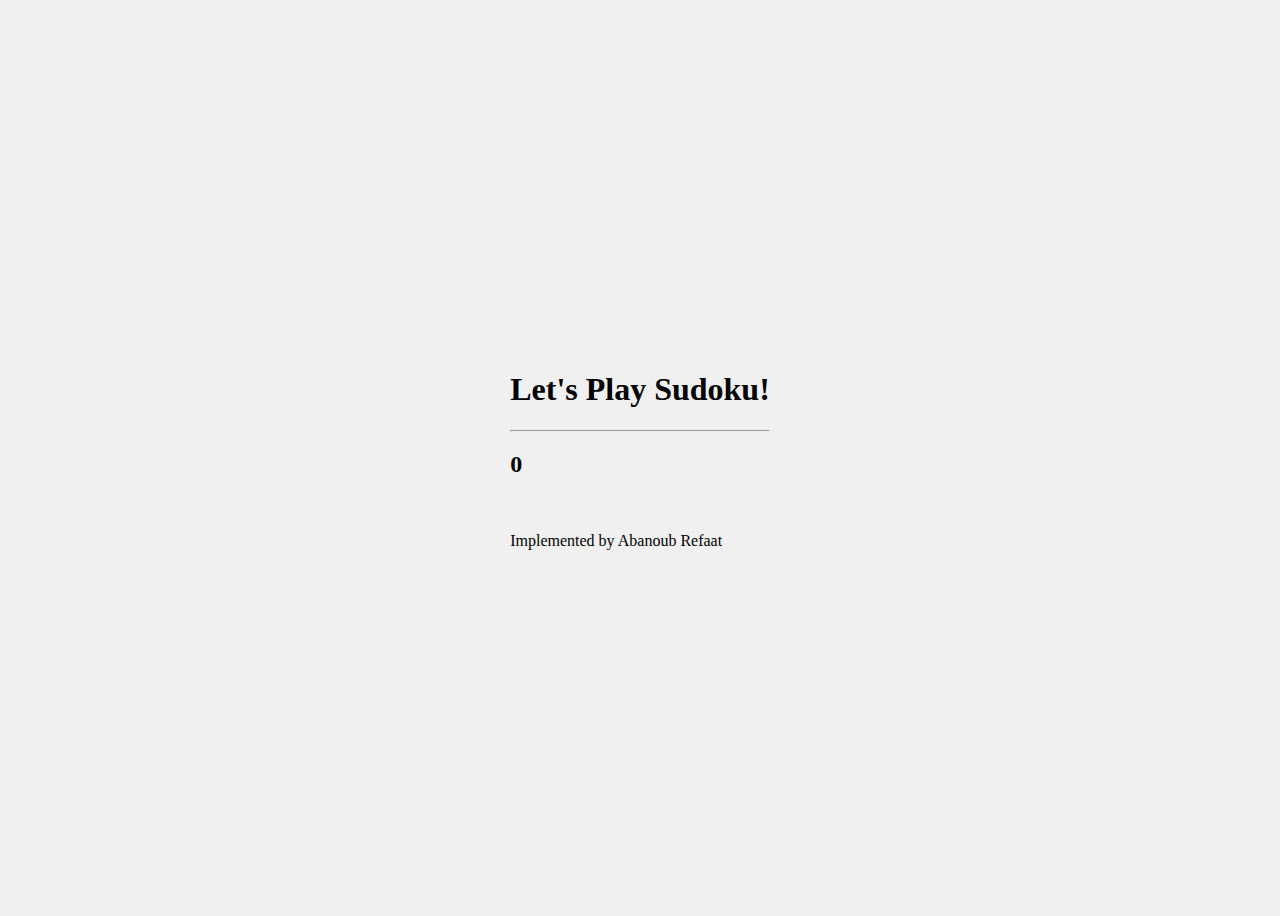
==== Sudoku.html @ d16af6af "Adding the basic foundation of the game." ====
<!DOCTYPE html>
<html lang="en">
<head>
    <meta charset="UTF-8">
    <meta name="viewport" content="width=device-width initial-scale=1.0 user-scalable=no">
    <title>Sudoku</title>
    <link rel="stylesheet" href="Sudoku.css">
</head>
<body>
    <main class="content">
        <h1>Let's Play Sudoku!</h1>
        <hr>
        <h2 id="errors">0</h2>
        <div id="board"></div>
        <br>
        <div id="digits"></div>
        <p>Implemented by Abanoub Refaat</p>
    </main>
    <script src="Sudoku.js"></script>
</body>
</html>
---- Sudoku.css ----
body{
    height: 100vb;
    background-color: #f0f0f0;
    display: flex;
    flex-direction: column;
    justify-content: center;
    align-items: center;
}
.game {
    width: 600px;
    height: 600px;
    border: 1px solid black;
    display: grid;
    grid-template-columns: repeat(3, 1fr);
    grid-template-rows: repeat(3, 1fr);
}
.game_section{
    display: grid;
    grid-template-columns: repeat(3, 1fr);
    grid-template-rows: repeat(3, 1fr);
    background-color: #ffff;
    border: 1px solid rgba(0, 0, 0, 0.808)
}
.game_inner_section{
    background-color: #ffff;
    border: 1px solid rgba(0, 0, 0, 0.829)
}
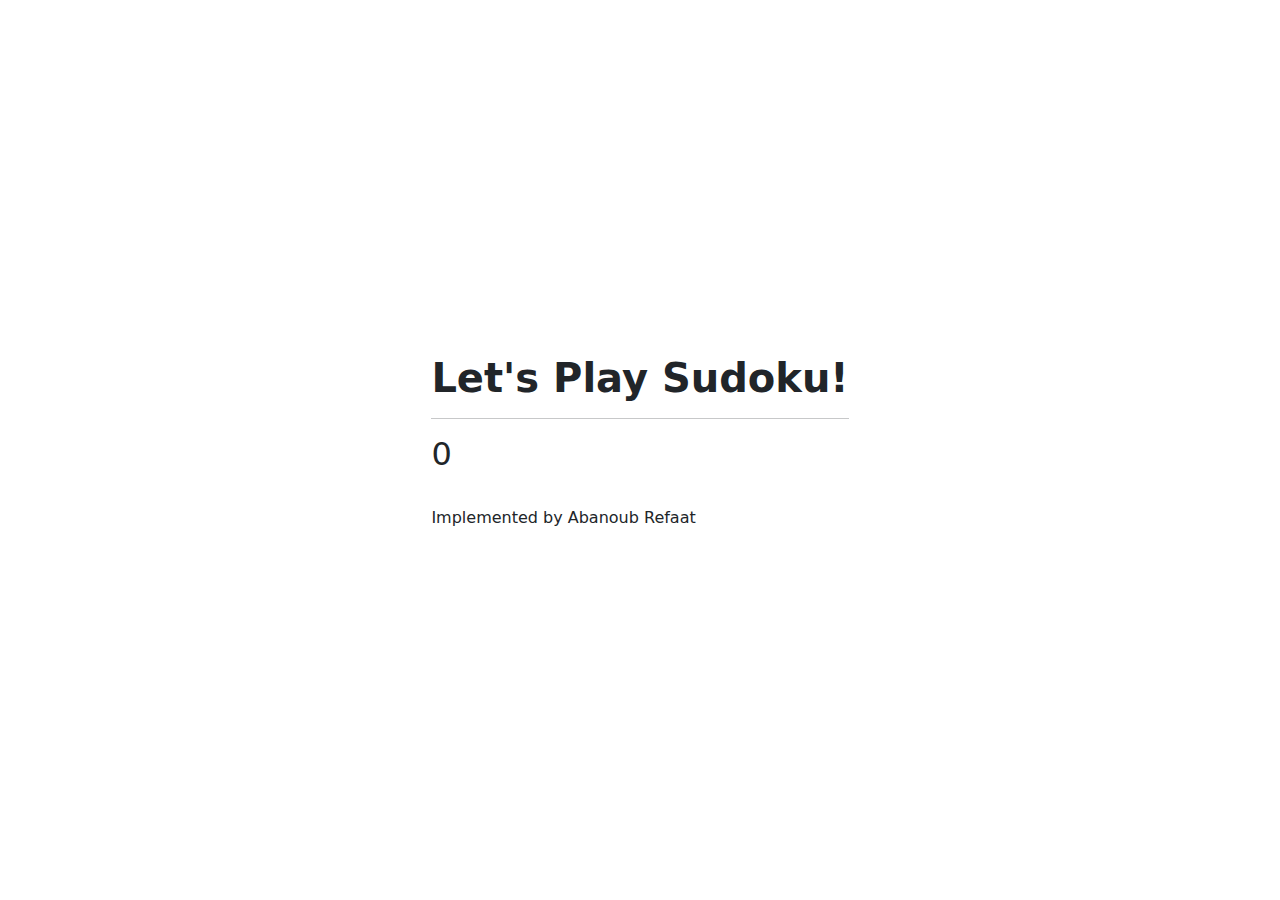
==== commit e7216a20: "Adding Bootstrap links to the docs" ====
--- a/Sudoku.html
+++ b/Sudoku.html
@@ -1,14 +1,18 @@
 <!DOCTYPE html>
 <html lang="en">
+
 <head>
     <meta charset="UTF-8">
     <meta name="viewport" content="width=device-width initial-scale=1.0 user-scalable=no">
     <title>Sudoku</title>
     <link rel="stylesheet" href="Sudoku.css">
+    <link href="https://cdn.jsdelivr.net/npm/bootstrap@5.3.3/dist/css/bootstrap.min.css" rel="stylesheet"
+        integrity="sha384-QWTKZyjpPEjISv5WaRU9OFeRpok6YctnYmDr5pNlyT2bRjXh0JMhjY6hW+ALEwIH" crossorigin="anonymous">
 </head>
+
 <body>
-    <main class="content">
-        <h1>Let's Play Sudoku!</h1>
+    <main class="content text-.center">
+        <h1 class="fw-bold">Let's Play Sudoku!</h1>
         <hr>
         <h2 id="errors">0</h2>
         <div id="board"></div>
@@ -17,5 +21,10 @@
         <p>Implemented by Abanoub Refaat</p>
     </main>
     <script src="Sudoku.js"></script>
+    <script src="https://cdn.jsdelivr.net/npm/bootstrap@5.3.3/dist/js/bootstrap.bundle.min.js"
+        integrity="sha384-YvpcrYf0tY3lHB60NNkmXc5s9fDVZLESaAA55NDzOxhy9GkcIdslK1eN7N6jIeHz"
+        crossorigin="anonymous"></script>
+
 </body>
+
 </html>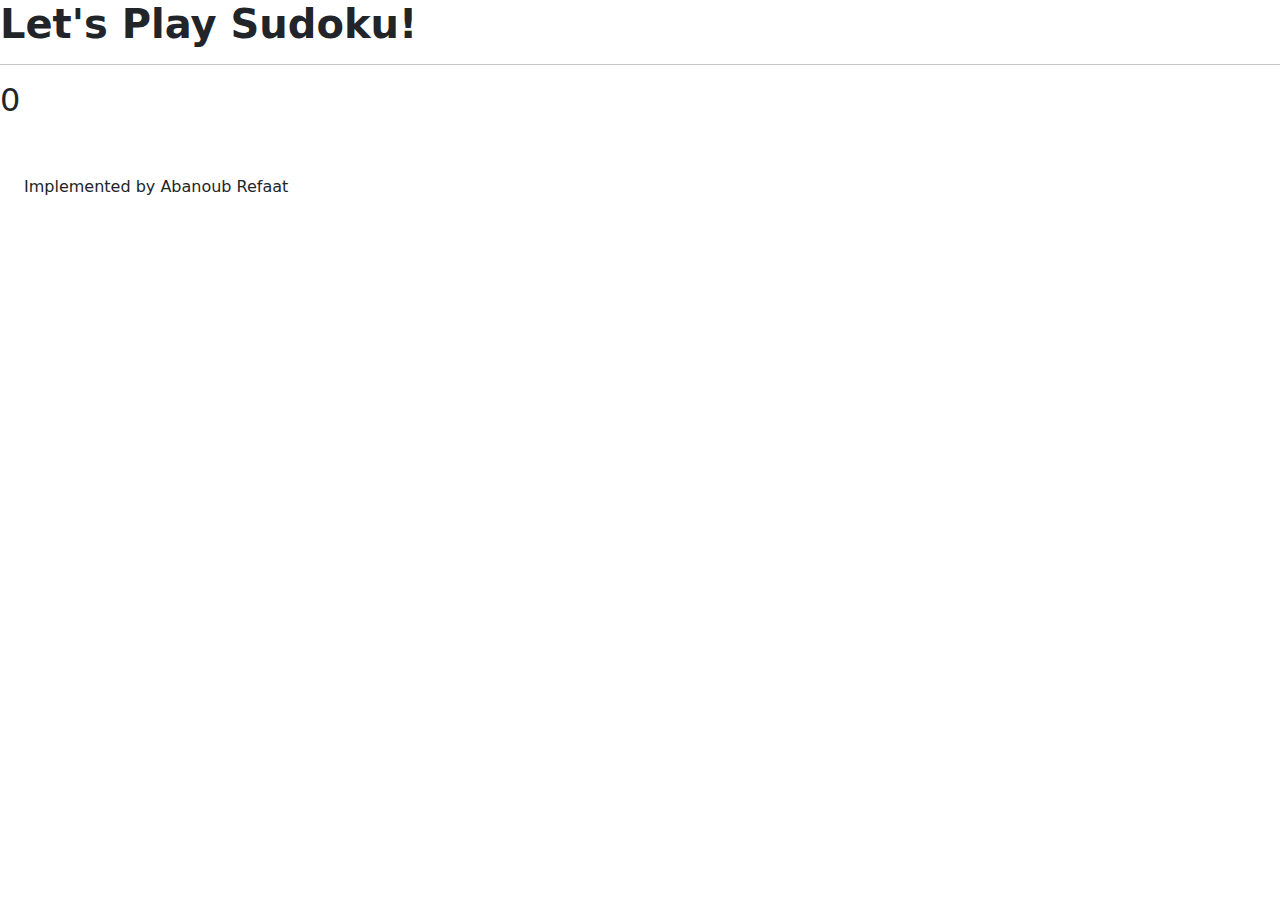
==== commit 6f1c285c: "Fixing the centering of the content" ====
--- a/Sudoku.html
+++ b/Sudoku.html
@@ -8,19 +8,19 @@
     <link rel="stylesheet" href="Sudoku.css">
     <link href="https://cdn.jsdelivr.net/npm/bootstrap@5.3.3/dist/css/bootstrap.min.css" rel="stylesheet"
         integrity="sha384-QWTKZyjpPEjISv5WaRU9OFeRpok6YctnYmDr5pNlyT2bRjXh0JMhjY6hW+ALEwIH" crossorigin="anonymous">
+    <script src="Sudoku.js"></script>
 </head>
 
 <body>
-    <main class="content text-.center">
+    <main class="content">
         <h1 class="fw-bold">Let's Play Sudoku!</h1>
         <hr>
         <h2 id="errors">0</h2>
         <div id="board"></div>
         <br>
         <div id="digits"></div>
-        <p>Implemented by Abanoub Refaat</p>
+        <p class="m-4">Implemented by Abanoub Refaat</p>
     </main>
-    <script src="Sudoku.js"></script>
     <script src="https://cdn.jsdelivr.net/npm/bootstrap@5.3.3/dist/js/bootstrap.bundle.min.js"
         integrity="sha384-YvpcrYf0tY3lHB60NNkmXc5s9fDVZLESaAA55NDzOxhy9GkcIdslK1eN7N6jIeHz"
         crossorigin="anonymous"></script>
--- a/Sudoku.css
+++ b/Sudoku.css
@@ -1,27 +1,4 @@
 body{
-    height: 100vb;
+    text-align: center;
     background-color: #f0f0f0;
-    display: flex;
-    flex-direction: column;
-    justify-content: center;
-    align-items: center;
-}
-.game {
-    width: 600px;
-    height: 600px;
-    border: 1px solid black;
-    display: grid;
-    grid-template-columns: repeat(3, 1fr);
-    grid-template-rows: repeat(3, 1fr);
-}
-.game_section{
-    display: grid;
-    grid-template-columns: repeat(3, 1fr);
-    grid-template-rows: repeat(3, 1fr);
-    background-color: #ffff;
-    border: 1px solid rgba(0, 0, 0, 0.808)
-}
-.game_inner_section{
-    background-color: #ffff;
-    border: 1px solid rgba(0, 0, 0, 0.829)
 }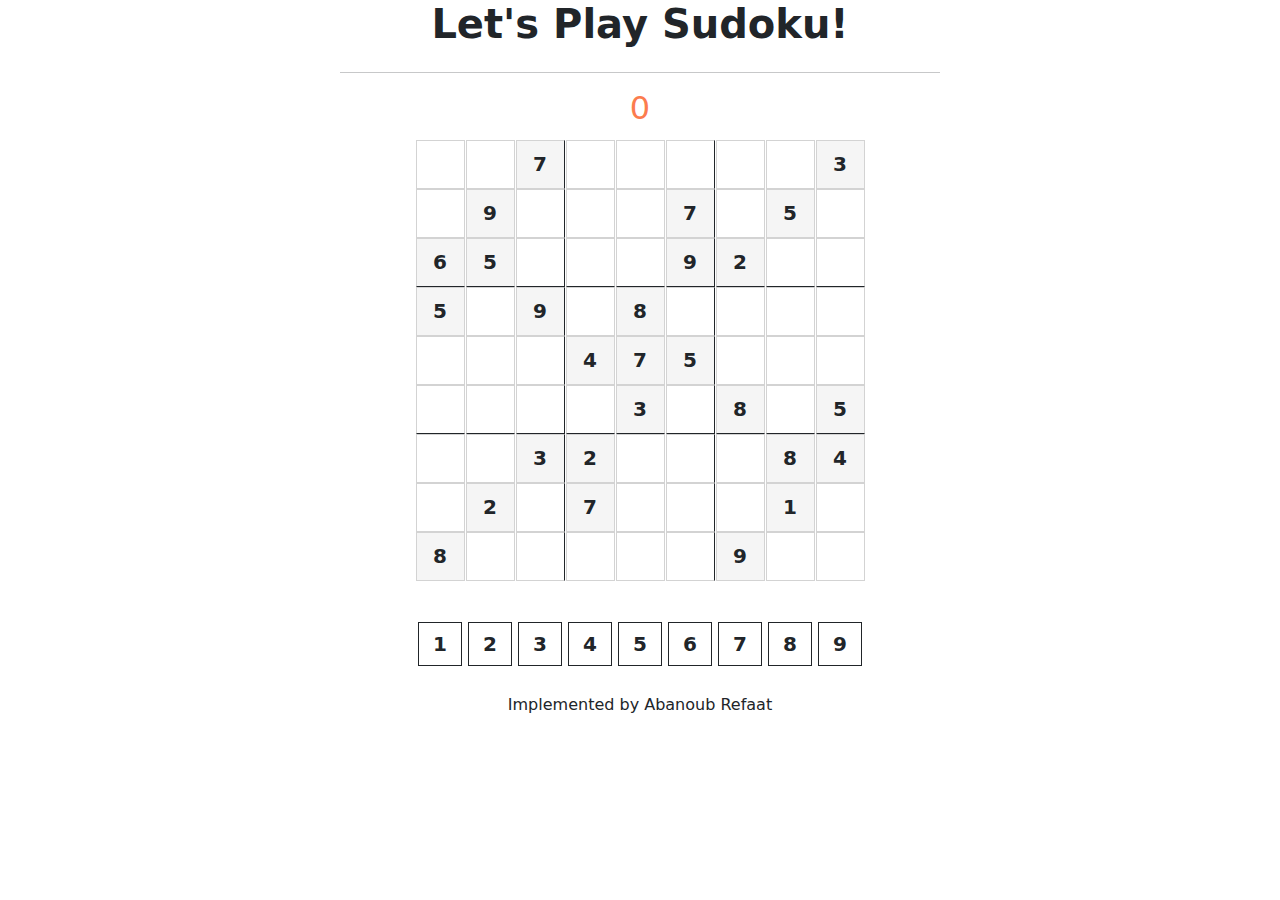
==== commit 6a2ace40: "adding a reset game function and some styiling to fix the position in the mobile devices" ====
--- a/Sudoku.html
+++ b/Sudoku.html
@@ -19,7 +19,7 @@
         <div id="board"></div>
         <br>
         <div id="digits"></div>
-        <p class="m-4">Implemented by Abanoub Refaat</p>
+        <p class="m-4">Implemented by Abanoub Refaat</p>         
     </main>
     <script src="https://cdn.jsdelivr.net/npm/bootstrap@5.3.3/dist/js/bootstrap.bundle.min.js"
         integrity="sha384-YvpcrYf0tY3lHB60NNkmXc5s9fDVZLESaAA55NDzOxhy9GkcIdslK1eN7N6jIeHz"
--- a/Sudoku.css
+++ b/Sudoku.css
@@ -1,4 +1,94 @@
 body{
-    text-align: center;
     background-color: #f0f0f0;
-}+}
+.content{
+    display: flex;
+    flex-direction: column;
+    justify-content: center;
+    align-items: center;
+}
+hr {
+    width: 600px;
+}
+#errors{
+    color: rgb(252, 124, 78);
+}
+#board {
+    display: flex;
+    justify-content: center;
+    align-items: center;
+    flex-direction: column;
+    flex-wrap: wrap;
+    width: 450px;
+    height: 450px;
+    margin-bottom: 10px;
+}
+.tile {
+    width: 49px;
+    height: 49px;
+    border: 1px solid lightgray;
+    font-size: 20px;
+    font-weight: bold;
+    display: flex;
+    justify-content: center;
+    align-items: center;
+}
+#digits{
+    display: flex;
+    flex-wrap: wrap;
+    width: 450px;
+    height: 50px;
+}
+.number{
+    width: 44px;
+    height: 44px;
+    border: 1px solid #212529;
+    margin: 3px;
+    font-size: 20px;
+    font-weight: bold;
+    display: flex;
+    justify-content: center;
+    align-items: center;
+    cursor: pointer;
+
+}
+.number-selected {
+    background-color: rgb(173, 173, 173);
+}
+.tile-start{
+    background-color: whitesmoke;
+}
+.h-line {
+    border-bottom: 1px solid #212529;
+}
+.v-line{
+    border-right: 1px solid #212529;
+}
+@media (max-width: 768px) {
+    .content{
+        margin-top: 10rem;
+    }
+    hr {
+        width: 350px;
+    }
+    #board {
+        width: 335px;
+        height: 335px;
+    }
+    #digits {
+        width: 335px;
+    }
+    .number{
+        width: 35px;
+        height: 35px;
+        margin: 1px;
+        font-size: 15px;
+    }
+    .tile{
+        width: 37px;
+        height: 37px;
+    }
+    p{
+        font-size: 12px;
+    }
+}
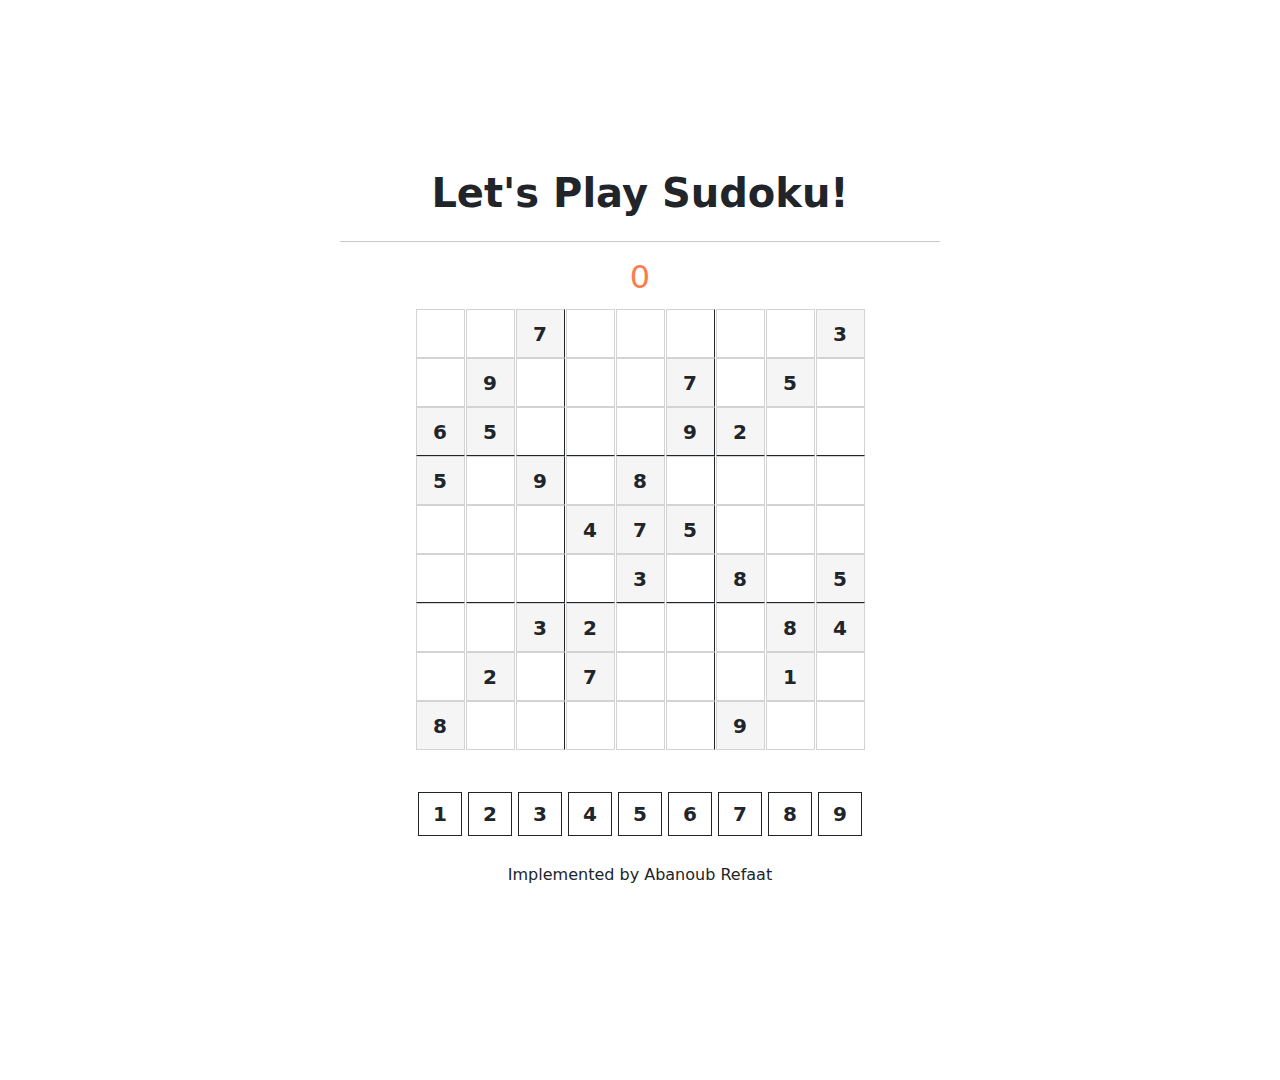
==== commit 3546d5a3: "Make the game responsive to all devices v1" ====
--- a/Sudoku.html
+++ b/Sudoku.html
@@ -12,7 +12,7 @@
 </head>
 
 <body>
-    <main class="content">
+    <main class="content justify-content-center align-items-center text-center">
         <h1 class="fw-bold">Let's Play Sudoku!</h1>
         <hr>
         <h2 id="errors">0</h2>
--- a/Sudoku.css
+++ b/Sudoku.css
@@ -1,11 +1,14 @@
 body{
+    height: 120vb;
     background-color: #f0f0f0;
+    display: flex;
+    flex-direction: column;
+    justify-content: center;
+    align-items: center;
 }
 .content{
     display: flex;
     flex-direction: column;
-    justify-content: center;
-    align-items: center;
 }
 hr {
     width: 600px;
@@ -65,9 +68,6 @@
     border-right: 1px solid #212529;
 }
 @media (max-width: 768px) {
-    .content{
-        margin-top: 10rem;
-    }
     hr {
         width: 350px;
     }
